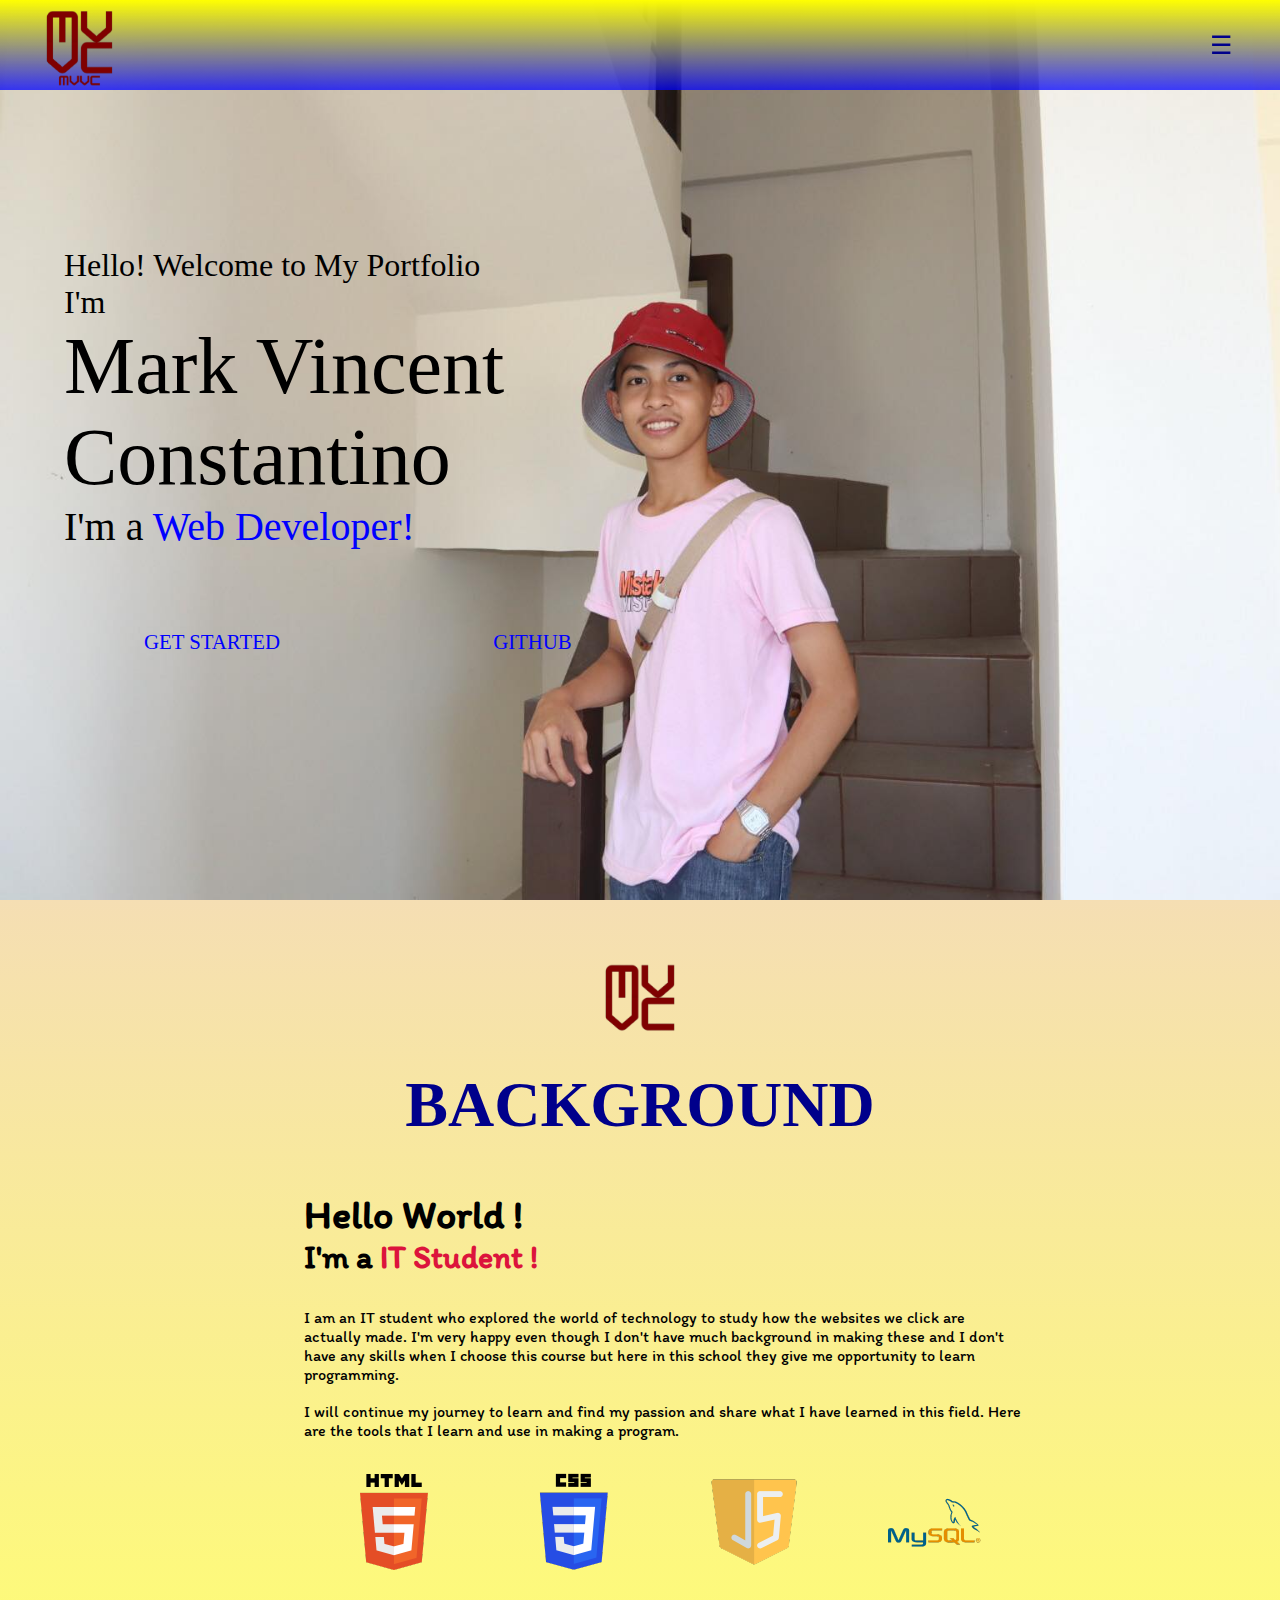
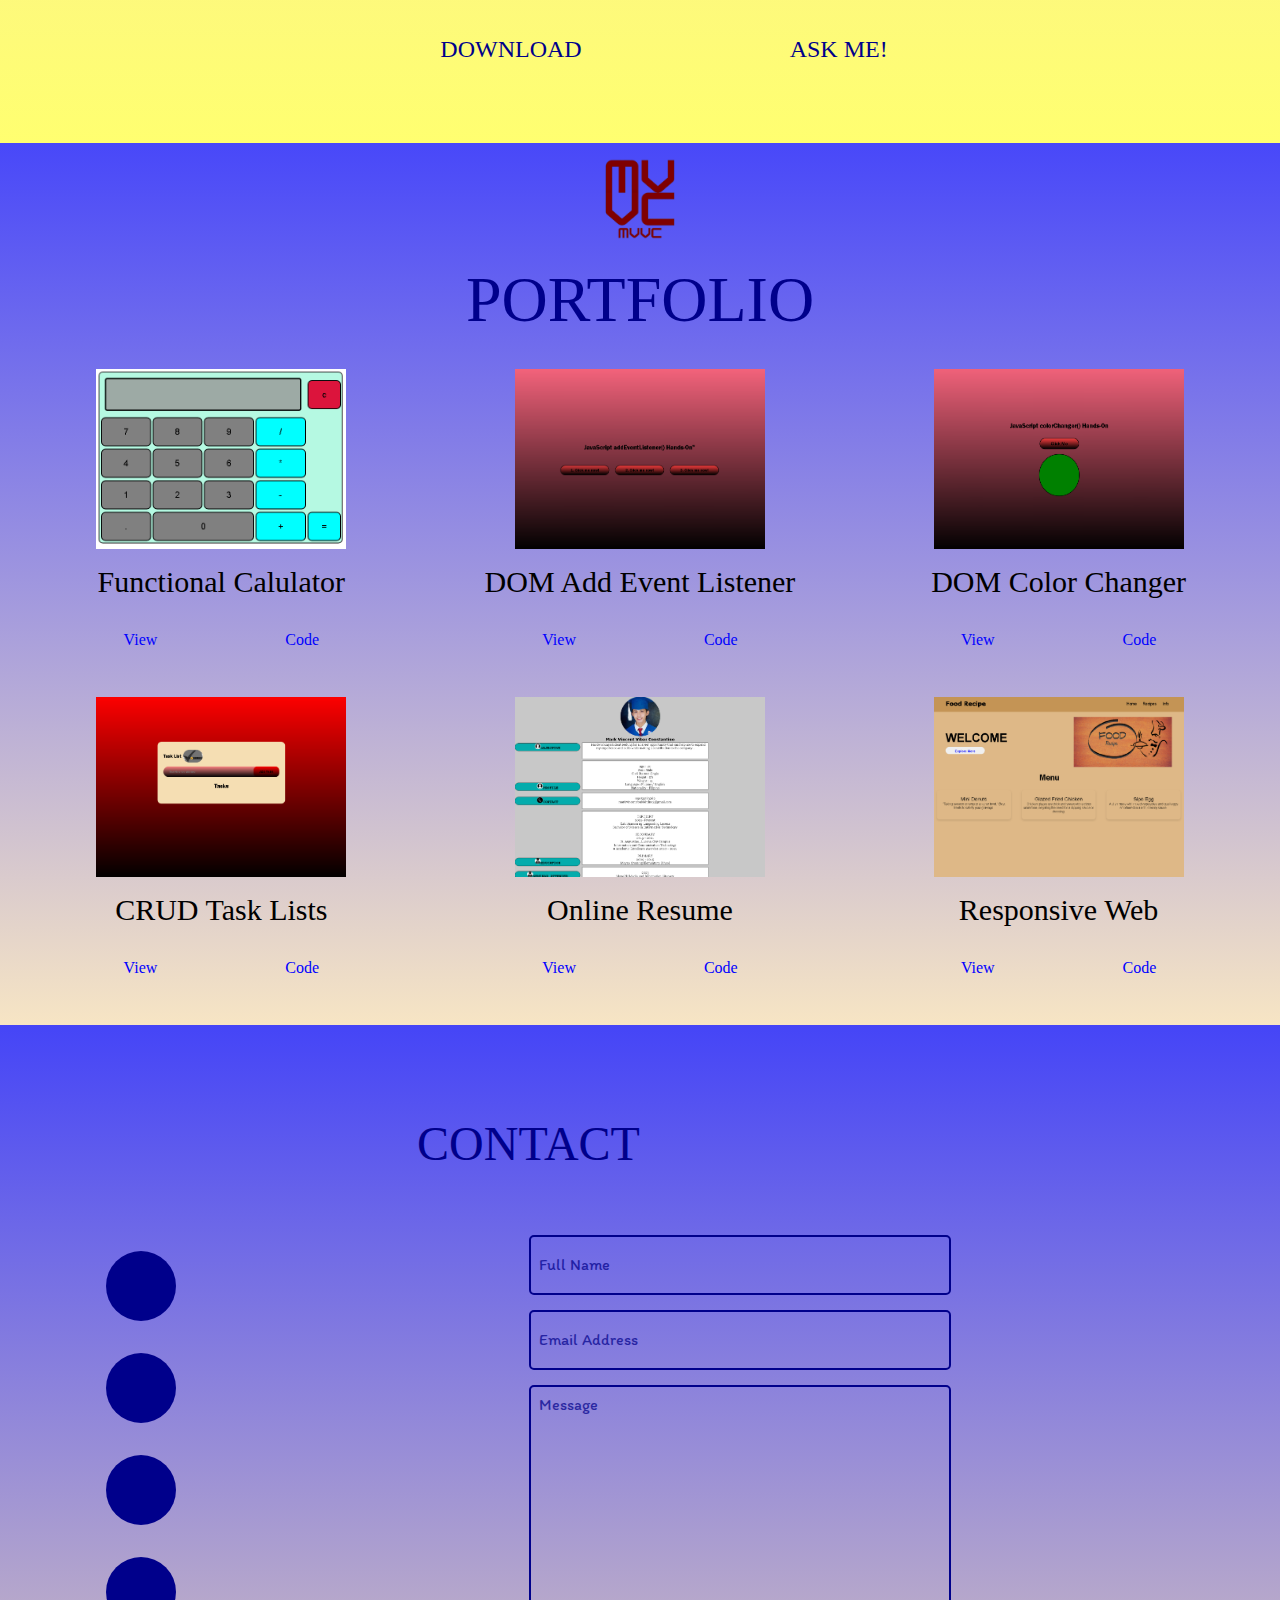
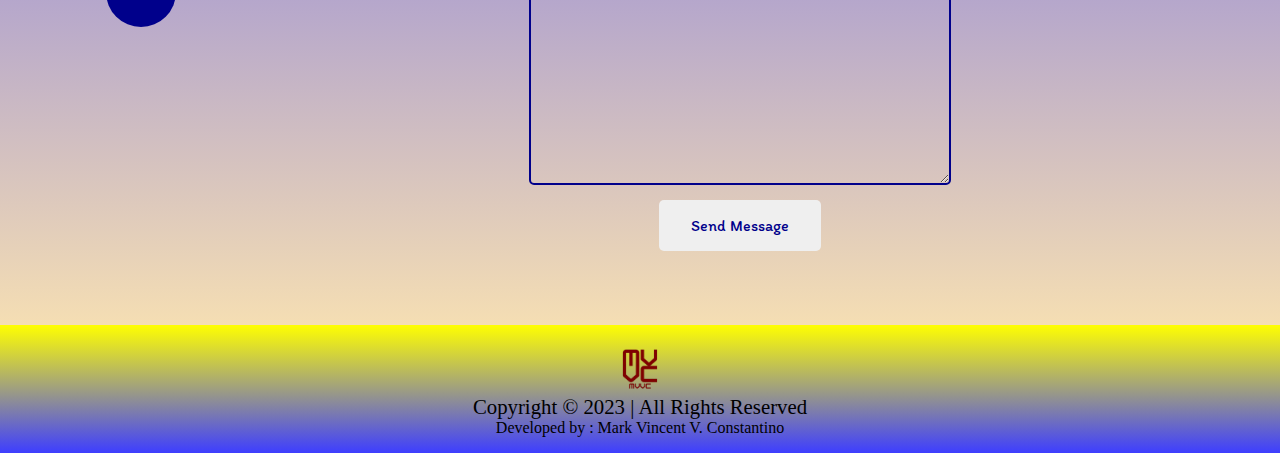
==== x.html @ ee86aa39 "Add files via upload" ====
<!DOCTYPE html>
<html lang="en">
<head>
    <meta charset="UTF-8">
    <meta http-equiv="X-UA-Compatible" content="IE=edge">
    <meta name="viewport" content="width=device-width, initial-scale=1.0"> 
        
        
    <link rel="icon" type="image/x-icon" href="layout/image/logo2.png">

    <title>Mark Vincent V. Constantino | Portfolio Website</title>

        
    <link rel="stylesheet" href="layout/css/style.css">
    <link rel="stylesheet" href="layout/css/navi.css">
    <link rel="stylesheet" href="layout/css/home.css">
    <link rel="stylesheet" href="layout/css/about.css">
    <link rel="stylesheet" href="layout/css/project.css">
    <link rel="stylesheet" href="layout/css/contact.css">

    <link rel="stylesheet" href="https://cdnjs.cloudflare.com/ajax/libs/font-awesome/6.4.0/css/all.min.css" integrity="sha512-iecdLmaskl7CVkqkXNQ/ZH/XLlvWZOJyj7Yy7tcenmpD1ypASozpmT/E0iPtmFIB46ZmdtAc9eNBvH0H/ZpiBw==" crossorigin="anonymous" referrerpolicy="no-referrer" />

</head>
<body>
    <header id="main-header">
        <div class="navbar">

            <div class="logo">
                <a href="#">
                    <img src="layout/image/new logo.png" alt="Logo">
                </a>
            </div>

            <div class="dropdown">
                <button class="dropbtn">☰</button>
                <div class="dropdown-content">
                    <a href="#home">HOME</a>
                    <a href="#about">ABOUT</a>
                    <a href="#projects">PROJECTS</a>
                    <a href="#contact">CONTACT</a>
                    <a href="https://www.facebook.com/Mark.Constantino.45?mibextid=ZbWKwL" target="_blank"><i class="fa-brands fa-facebook" id="facebook"></i></a>
                    <a href="https://www.instagram.com/__vinceyy?igsh=MmI5a3g2ZnZtajl3" target="_blank"><i class="fa-brands fa-instagram" id="instagram"></i></a>
                </div>
            </div> 

        </div>
  
    </header>  
    
    <section id="home">
        <div class="container">
            <div class="homes">
                <p class="intro">Hello! Welcome to My Portfolio <br> I'm</p>
                <p class="name">Mark Vincent Constantino</p>
                <p class="subname">I'm a <span>Web Developer!</span></p>
                <div class="buttons">
                    <a class="click" href="#about">GET STARTED </a>
                    <a class="click" href="https://github.com/MarkConstantino?tab=repositories" target="_blank">GITHUB</a>
                </div>
            </div>
            <div class="containers"></div>
        </div>
    </section>


    <section id="about">
        <div class="container">
            <div class="newlogo">
                <img src="layout/image/logo2.png" alt="Logo">
            </div>
            <h1 class="title">BACKGROUND</h1>
            <div class="about_content">
                <div class="about_containers">
                    <h2 class="about_title">Hello World !</h2>
                    <h2 class="about_subtitle">I'm a <span>IT Student !</span></h2>
                    <p class="content">
                        I am an IT student who explored the world of technology to study how the websites we click are actually made. I'm very happy even though I don't have much background in making these and I don't have any skills when I choose this course but here in this school they give me opportunity to learn programming.
                    </p>
                    <br />
                    <p class="content">
                        I will continue my journey to learn and find my passion and share what I have learned in this field. Here are the tools that I learn and use in making a program.
                    </p>
                    <div class="icons">
                        <img src="layout/image/html.png" alt="HTML">
                        <img src="layout/image/css.png" alt="CSS">
                        <img src="layout/image/js.png" alt="JAVASCRIPT">
                        <img src="layout/image/mysql.png" alt="MYSQL">
                    </div>
                    <div class="button">
                        <a href="resume.doc" class="download-btn" download>DOWNLOAD </a>
                        <a href="#contact" class="read_btn">ASK ME!</a>
                    </div>
                </div>
            </div>
        </div>
    </section>

    <section id="projects">
        <div class="container">
            <div class="nlogo">
                <img src="layout/image/new logo.png" alt="Logo">
            </div>
            <div class="title">PORTFOLIO</div>

            <div class="projects">
                <div class="project">
                    <img src="layout/image/calcu.png" alt=" Calulator">
                    <div class="project_title">Functional Calulator</div>
                    <div class="buttons">
                        <a href="https://markconstantino.github.io/Working-Calculator/" class="btn live-btn" target="_blank">View</a>
                        <a href="https://github.com/MarkConstantino/Working-Calculator" class="btn source-btn" target="_blank">Code</a>
                    </div>
                </div>

                <div class="project">
                    <img src="layout/image/alert.png" alt="Add Event Listener">
                    <div class="project_title">DOM Add Event Listener</div>
                    <div class="buttons">
                        <a href="https://markconstantino.github.io/HandsOn1-addEventListener-WS101/" class="btn live-btn" target="_blank">View</a>
                        <a href="https://github.com/MarkConstantino/HandsOn1-addEventListener-WS101" class="btn source-btn" target="_blank">Code</a>
                    </div>
                </div>

                <div class="project">
                    <img src="layout/image/color.png" alt="Color Changer">
                    <div class="project_title">DOM Color Changer</div>
                    <div class="buttons">
                        <a href="https://markconstantino.github.io/HandsOn2-colorChanger-WS101/" class="btn live-btn" target="_blank">View</a>
                        <a href="https://github.com/MarkConstantino/HandsOn2-colorChanger-WS101" class="btn source-btn" target="_blank">Code</a>
                    </div>
                </div>

                <div class="project">
                    <img src="layout/image/todo.png" alt="Task List">
                    <div class="project_title">CRUD Task Lists</div>
                    <div class="buttons">
                        <a href="https://markconstantino.github.io/Task_Lists/" class="btn live-btn" target="_blank">View</a>
                        <a href="https://github.com/MarkConstantino/Task_Lists" class="btn source-btn" target="_blank">Code</a>
                    </div>
                </div>

                <div class="project">
                    <img src="layout/image/resume.png" alt="Online Resume">
                    <div class="project_title">Online Resume</div>
                    <div class="buttons">
                        <a href="https://markconstantino.github.io/Online-Resume/" class="btn live-btn" target="_blank">View</a>
                        <a href="https://github.com/MarkConstantino/Online-Resume" class="btn source-btn" target="_blank">Code</a>
                    </div>
                </div>

                <div class="project">
                    <img src="layout/image/responsive.png" alt="Responsive Web">
                    <div class="project_title">Responsive Web</div>
                    <div class="buttons">
                        <a href="https://markconstantino.github.io/Responsive-page/" class="btn live-btn" target="_blank">View</a>
                        <a href="https://github.com/MarkConstantino/Responsive-page" class="btn source-btn" target="_blank">Code</a>
                    </div>
                </div>

            </div>
        </div>
    </section>

    <section id="contact">
        <div class="container">
            <div class="contact_title">CONTACT</div>
            <div class="contact_content">
                <div class="contact_homes">
                    <div class="contact_buttons">

                        <div class="contact_btn">
                            <a href="Kanlurang Mayao Road, Lucena, 4301 Quezon" target="_blank">
                                <i class="fa-solid fa-location-dot"></i>
                            </a>
                            <h3>Brgy. Kanluran Mayao, Lucena City 4301, Quezon</h3>
                        </div>

                        <div class="contact_btn">
                            <a href="markvincentconstantino3@gmail.com" target="_blank">
                                <i class="fa-solid fa-phone contact_icons"></i>
                            </a>
                            <h3>+63 9477426716</h3>
                        </div>
                            
                        <div class="contact_btn">
                            <a href="markvincentconstantino3@gmail.com">
                                <i class="fa-solid fa-envelope contact_icons"></i>
                            </a>
                            <h3>markvincentconstantino3@gmail.com</h3>
                        </div>

                        <div class="contact_btn">
                            <a href="https://www.facebook.com/Mark.Constantino.45?mibextid=ZbWKwL" target="_blank">
                                <i class="fa-brands fa-facebook-messenger contact_icons"></i>
                            </a>
                            <h3>Mark.Constantino.45</h3>
                        </div>
                    </div>
                </div>
                <div class="contact_containers">
                    <form id="contactForm" action="https://formspree.io/f/xknlodje" method="POST">
                        <input type="text" id="name" name="name" placeholder="Full Name">
                        <input type="email" id="email" name="email" placeholder="Email Address">
                        <textarea name="message" id="message" placeholder="Message" cols="30" rows="10"></textarea>
                        <button type="submit" class="submit_btn">Send Message</button>
                    </form>
                </div>
            </div>
        </div>
    </section>

    <footer>
        <div class="mvvc">
            <img src="layout/image/new logo.png" alt="Logo">
        </div>
        <p class="copyright">Copyright © 2023 | All Rights Reserved </p>
        <p class="developer">Developed by : Mark Vincent V. Constantino</p>
    </footer>

    <script src="assets/js/main.js"></script>
        
</body>
</html>
---- layout/css/style.css ----
@import url('https://fonts.googleapis.com/css2?family=Itim&family=Russo+One&display=swap');

* {
    margin: 0%;
    padding: 0%;
    box-sizing: border-box;
}

li {
    list-style: none;
}

a {
    text-decoration: none;
    color: black;
    font-size: 1.3rem;
    font-family: 'Franklin Gothic Medium';
}

a:hover {
    color: royalblue;
    font-size: 1.5rem;
}

footer {
    background: repeating-linear-gradient(rgb(255, 255, 1), rgba(0, 0, 255, 0.755));
    font-family: 'russo';
    color: black;
    display: flex;
    flex-direction: column;
    justify-content: center;
    align-items: center;
    padding: 1rem 0;
}

.mvvc img {
    align-items: center;
    width: 50px;
    height: 50px;
    margin-top: 0px;
}

footer .copyright {
    font-size: 1.3rem;
}

footer .developer {
    font-size: 1rem;
}

@media (max-width: 576px) {
    footer {
        padding: 0.5rem 0;
    }

    footer .copyright,
    footer .developer,
    footer .developer a {
        font-size: 0.8rem; 
    }
}
---- layout/css/navi.css ----
header {  
    position: fixed;
    top: 0;
    background: repeating-linear-gradient(rgb(255, 255, 1), rgba(0, 0, 255, 0.755));
    width: 100%;
    padding: 0 2rem;
}

.navbar {
    width: 100%;
    height: 90px;
    margin: 0 auto;
    display: flex;
    align-items: center;
    justify-content: space-between;
}

.navbar .logo a img {
    width: 95px;
    height: auto;
}

.dropbtn {
    margin-left: 3rem;
    background-color: transparent;
    color: darkblue;
    padding: 16px;
    font-size: 25px;
    border: none;
    cursor: pointer;
}
  
.dropdown {
    position: relative;
    display: inline-block;
}
  
.dropdown-content {
    display: none;
    position: absolute;
    background-color: #8581fb;
    min-width: 160px;
    box-shadow: 0px 8px 16px 0px rgba(0,0,0,0.2);
    z-index: 1;
}
  
.dropdown-content a {
    color: black;
    padding: 12px 16px;
    text-decoration: none;
    display: block;
}
  
.dropdown-content a:hover {
    background-color: #f1f1f1;
}
  
.dropdown:hover .dropdown-content {
    display: block;
}
  
.dropdown:hover .dropbtn {
    color: rgb(255, 255, 105);
    background-color: transparent;
}

/* Styles for tablets */
@media only screen and (max-width: 768px) {
    header {
        padding: 0 1rem;
    }

    .navbar {
        height: 70px;
    }

    .navbar .logo a img {
        width: 80px;
    }


    .dropbtn {
        font-size: 20px;
    }
}

/* Styles for phones */
@media only screen and (max-width: 480px) {
    .navbar {
        height: auto;
        flex-direction: column;
    }

    .navbar .logo {
        margin-bottom: 10px;
    }


    .dropbtn {
        margin: 0;
        font-size: 20px;
    }
}
---- layout/css/home.css ----
#home {
    height: 100vh;
    background-image: url(../image/me.jpeg);
    background-repeat: no-repeat;
    background-attachment: scroll;
    background-size: cover;
    display: flex;
    flex-direction: column;
    justify-content: center;
    color: black;
}

#home .container {
    display: flex;
    flex-wrap: wrap;
    justify-content: center;
}

#home .container .homes {
    height: 400px;
    width: 55%;
    display: flex;
    flex-direction: column;
    align-items: left;
    justify-content: center;
}

#home .container .containers {
    width: 38%;
}

.homes .intro {
    font-family: 'Franklin Gothic Medium';
    font-size: 2rem;
}

.homes .name {
    font-family: 'Franklin Gothic Medium';
    font-size: 7rem;
    margin-top: 0;
}

.homes .subname {
    font-family: 'Franklin Gothic Medium';
    font-size: 3rem;
    margin-top: 0;
}

.homes .subname span {
    color: blue;
}

.homes .content {
    font-family: 'Lucida Sans';
    margin-top: 5rem;
    font-size: 1.3rem;
}

.homes .buttons {
    margin-top: 5rem;
    gap: 3rem;
}

.homes .buttons .click {
    border: black;
    padding: 1rem 5rem;
    border-radius: 50%;
    color: blue;
    font-family: 'Franklin Gothic Medium';
    font-size: 1.3rem;
    margin-right: 3rem;
}


.homes .buttons .click:hover {
    background-color: blue;
    color: black;
}

@media (max-width: 1669px) {
    #home .container .containers {
        width: 35%;
    }

    .homes .intro {
        font-size: 2rem;
    }

    .homes .name {
        font-size: 5rem;
    }

    .homes .subname {
        font-size: 2.5rem;
    }

    .homes .content {
        font-size: 1rem;
    }

    .homes .buttons #join_btn {
        margin-right: 1rem;
    }
}

@media (max-width: 1440px) {

    .homes .buttons #contact_btn {
        padding: 1rem 2rem;
    }
}

@media (max-width: 1210px) {
    .homes .name {
        font-size: 6rem;
    }
}

@media (max-width: 1150px) {
    .about_homes .about_title {
        font-size: 2rem;
    }

    .about_homes .content {
        font-size: 0.9rem;
    }

    .about_homes .icons img {
        width: 50px;
    }
}

@media (max-width: 992px) {
  
    #home .container .homes {
        width: 100%;
        padding: 3rem;
    }

    #home .container .containers {
        display: none;
    }

    .homes .name {
        font-size: 4rem;
    }

    .homes .subname {
        font-size: 2rem;
    }

    .homes .content {
        font-size: 1rem;
    }
}

@media (max-width: 694px) {
    .homes .name {
        font-size: 3.5rem;
    }
}

@media (max-width: 576px) {
    
    #home .container .homes {
        margin-top: 3rem;
        align-items: flex-start;
    }

    .homes .intro {
        font-size: 1.3rem;
    }

    .homes .name {
        font-size: 3rem;
    }

    .homes .subname {
        font-size: 1.5rem;
    }

    .homes .content {
        font-size: 0.9rem;
        margin-top: 2rem;
    }

    .homes .buttons {
        display: flex;
        margin-top: 2rem;
    }

    .homes .buttons #contact_btn {
        padding: 1rem;
        font-size: 1rem;
        text-align: center;
    }
}
---- layout/css/about.css ----
@import url("style.css");

#about {
    height: 100%;
    background: repeating-linear-gradient(wheat, rgb(255, 255, 112));
    background-attachment: scroll;
    background-size: cover;
    display: flex;
    flex-wrap: wrap;
}

#about .container {
    display: flex;
    align-items: center;
    flex-direction: column;
    justify-content: center;
    padding: 3rem 0;
}

.newlogo img {
    align-items: center;
    width: 100px;
    height: 100px;
    margin-bottom: 0px;
}

#about .container .title {
    color: darkblue;
    font-family: 'russo';
    font-size: 4rem;
    margin: 1rem 0 0 0;
}

#about .container .about_content {
    display: flex;
    justify-content: center;
    margin-top: 3rem;
}

.about_containers {
    width: 65%;
    padding: 0 2rem 0 5rem;
    display: flex;
    flex-direction: column;
    align-items: flex-start;
}

.about_containers .about_title {
    font-family: 'itim';
    font-size: 3.5rem;
    margin: 0;
}

.about_containers .about_subtitle {
    font-family: 'itim';
    font-size: 2.5rem;
    margin-bottom: 2rem;
}

.about_containers .about_subtitle span {
    color: crimson;
}

.about_containers .content {
    font-family: 'itim';
    font-size: 24px;
}

.about_containers .icons {
    width: 100%;
    display: flex;
    justify-content: space-around;
    margin: 2rem 0;
}

.about_containers .button {
    width: 100%;
    display: flex;
    justify-content: center;
    gap: 3rem;
}

.about_containers .button a {
    border: black;
    padding: 1rem 5rem;
    border-radius: 50%;
    color: darkblue;
    font-family: 'russo';
    font-size: 2rem;
    margin: 1rem 0;
}

.about_containers .button a:hover {
    background-color: darkblue;
    color: white;
}

@media (max-width: 1669px) {
    .about_containers .about_title {
        font-size: 3rem;
    }

    .about_containers .about_subtitle {
        font-size: 2rem;
    }

    .about_containers .content {
        font-size: 1rem;
    }

    .about_containers .button a {
        font-size: 1.5rem;
    }
}

@media (max-width: 1440px) {
    .about_containers .about_title {
        font-size: 2.5rem;
    }
}

@media (max-width: 1210px) {
    #about {
        height: 100%;
    }

    #about .container .about_content {
        flex-direction: column;
        gap: 2rem;
    }

    .about_leftDiv,
    .about_containers {
        width: 100%;
        align-items: center;
    }

    .about_containers {
        padding: 0 2rem 0 2rem;
    }
}

@media (max-width: 790px) {
    .about_containers .about_title {
        font-size: 2rem;
    }

    .about_containers .about_subtitle {
        font-size: 2rem;
    }

    .about_containers .icons img {
        width: 75px;
    }

    .about_containers .button a {
        font-size: 1.2rem;
    }
}

@media (max-width: 576px) {
    #about .container .title {
        font-size: 2rem;
    }

    .about_containers {
        width: 100%;
        padding: 0 2rem;
        align-items: center;
    }

    .about_containers .about_title {
        font-size: 1.8rem;
        text-align: center;
    }

    .about_containers .about_subtitle {
        font-size: 1.5rem;
    }

    .about_containers .button a {
        padding: 1rem;
    }

    .about_containers .icons img {
        width: 50px;
    }

    .about_containers .button {
        gap: 1rem;
    }

    .about_containers .button a {
        font-size: 1rem;
    }
}
---- layout/css/project.css ----
@import url("style.css");

#projects {
    height: 100%;
    background: repeating-linear-gradient(rgb(72, 72, 249), rgb(247, 229, 196));
    background-attachment: scroll;
    background-size: cover;
    overflow-x: hidden;
    color: white;
}

.nlogo img {
    align-items: center;
    width: 100px;
    height: 100px;
    margin-bottom: 0px;
}

#projects .container {
    display: flex;
    flex-wrap: wrap;
    justify-content: center;
    flex-direction: column;
    align-items: center;
}

#projects .container .title {
    color: darkblue;
    font-family: 'russo';
    font-size: 4rem;
    margin: 1rem 0 0 0;
}

#projects .container .projects {
    width: 100%;
    display: flex;
    justify-content: space-evenly;
    flex-wrap: wrap;
    margin: 32px 0;
}

#projects .container .projects .project {
    display: flex;
    flex-wrap: wrap;
    align-items: center;
    justify-content: center;
}

#projects .container .projects .project:nth-child(-n + 3) {
    flex-basis: calc(33.33% - 32px);
    margin-bottom: 32px;
}

#projects .container .projects .project:nth-child(n + 4) {
    flex-basis: calc(33.33% - 32px);
}

.projects .project img {
    width: 250px;
    height: 180px;
}

.projects .project .project_title {
    color: black;
    font-family: 'Franklin Gothic Medium';
    font-size: 30px;
    font-weight: 400;
    margin: 16px 0;
}

.projects .project .buttons {
    display: flex;
    gap: 30px;
}

.projects .project .buttons a {
    border: black;
    padding: 16px 49px;
    border-radius: 50%;
    color: blue;
    font-size: 1rem;
}

.projects .project .buttons a:hover {
    background-color: blue;
    color: yellow;
    font-size: 1.3rem;
}

/********** RESPONSIVENESS STYLE *************/
@media (max-width: 576px) {
    #projects .container .title {
        font-size: 2rem;
    }

    .projects .project img {
        width: 100%;
        height: auto;
        max-width: 350px;
    }

    .projects .project .project_title {
        font-size: 1.3rem;
    }

    .projects .project .buttons a {
        font-size: 0.9rem;
        padding: 12px 35px; 
    }

    .projects .project .buttons a:hover {
        font-size: 1.1rem;
    }
}
---- layout/css/contact.css ----
@import url("style.css");

#contact {
    height: 100vh;
    background: repeating-linear-gradient(rgb(69, 69, 247), wheat);
    background-repeat: no-repeat;
    background-attachment: scroll;
    background-size: cover;
    display: flex;
    flex-wrap: wrap;
}

#contact .container {
    display: flex;
    flex-direction: column;
    align-items: center;
    justify-content: center;
}

#contact .container .contact_title {
    color: darkblue;
    font-size: 3rem;
    font-family: 'Franklin Gothic Medium';
    margin: 1rem 0 0 0;
}

.contact_content {
    display: flex;
    flex-wrap: wrap;
    justify-content: center;
    width: 80%;
    margin-top: 4rem;
}

.contact_homes {
    flex: 1;
}

.contact_buttons .contact_btn {
    display: flex;
    align-items: center;
    gap: 20px;
    margin-right: 5rem;
}

.contact_buttons .contact_btn:hover .fa-solid.fa-location-dot,
.contact_buttons .contact_btn:hover .fa-solid.fa-phone,
.contact_buttons .contact_btn:hover .fa-solid.fa-envelope,
.contact_buttons .contact_btn:hover .fa-brands.fa-facebook-messenger {
    height: 80px;
    width: 80px;
}

.contact_buttons .contact_btn h3 {
    color: black;
    display: none;
}

.contact_buttons .contact_btn:hover h3 {
    display: flex;
}

.fa-solid.fa-location-dot,
.fa-solid.fa-phone,
.fa-solid.fa-envelope,
.fa-brands.fa-facebook-messenger {
    color: yellow;
    font-size: 2rem;
    background-color: darkblue;
    height: 70px;
    width: 70px;
    display: flex;
    justify-content: center;
    align-items: center;
    border-radius: 100px;
    margin: 1rem 0;
}

.contact_containers {
    flex: 1;
}

form {
    display: flex;
    flex-wrap: wrap;
    justify-content: center;
}

form input,
form textarea {
    width: 100%;
    padding: 8px;
    margin-bottom: 15px;
    border: 2px solid darkblue;
    border-radius: 5px;
    background-color: transparent;
    font-size: 1rem;
    font-family: 'itim';
    color: black;
}

form input {
    height: 60px;
}

form textarea {
    height: 400px;
}

::placeholder {
    color: darkblue;
    opacity: 0.7;
}

form .submit_btn {
    padding: 1rem 2rem;
    color: darkblue;
    border: black;
    border-radius: 5px;
    cursor: pointer;
    font-size: 1rem;
    font-family: 'itim';
    font-weight: 500;
}

form .submit_btn:hover {
    background-color: darkblue;
    color: yellow;
}


@media (max-width: 992px) {
    #contact {
        height: auto;
    }

    .contact_content {
        width: 95%;
    }

    .contact_buttons .contact_btn {
        margin-right: 1rem;
    }
}

@media (max-width: 576px) {
    #contact .container .contact_title {
        font-size: 2rem;
    }

    #contact .container .contact_subtitle {
        font-size: 1rem;
    }

    .contact_content {
        flex-direction: column-reverse;
        width: 95%;
        margin-top: 2rem;
    }

    .contact_homes {
        order: 2;
    }

    .contact_containers {
        order: 1;
    }

    .contact_buttons {
        display: flex;
        justify-content: center;
    }

    .contact_buttons .contact_btn {
        gap: 0;
        margin-right: 1rem;
    }

    .fa-solid.fa-location-dot,
    .fa-solid.fa-phone,
    .fa-solid.fa-envelope,
    .fa-brands.fa-facebook-messenger {
        height: 50px;
        width: 50px;
        font-size: 1rem;
    }

    form .submit_btn {
        margin-bottom: 2rem;
    }

    .contact_buttons .contact_btn:hover h3 {
        display: none;
    }
}
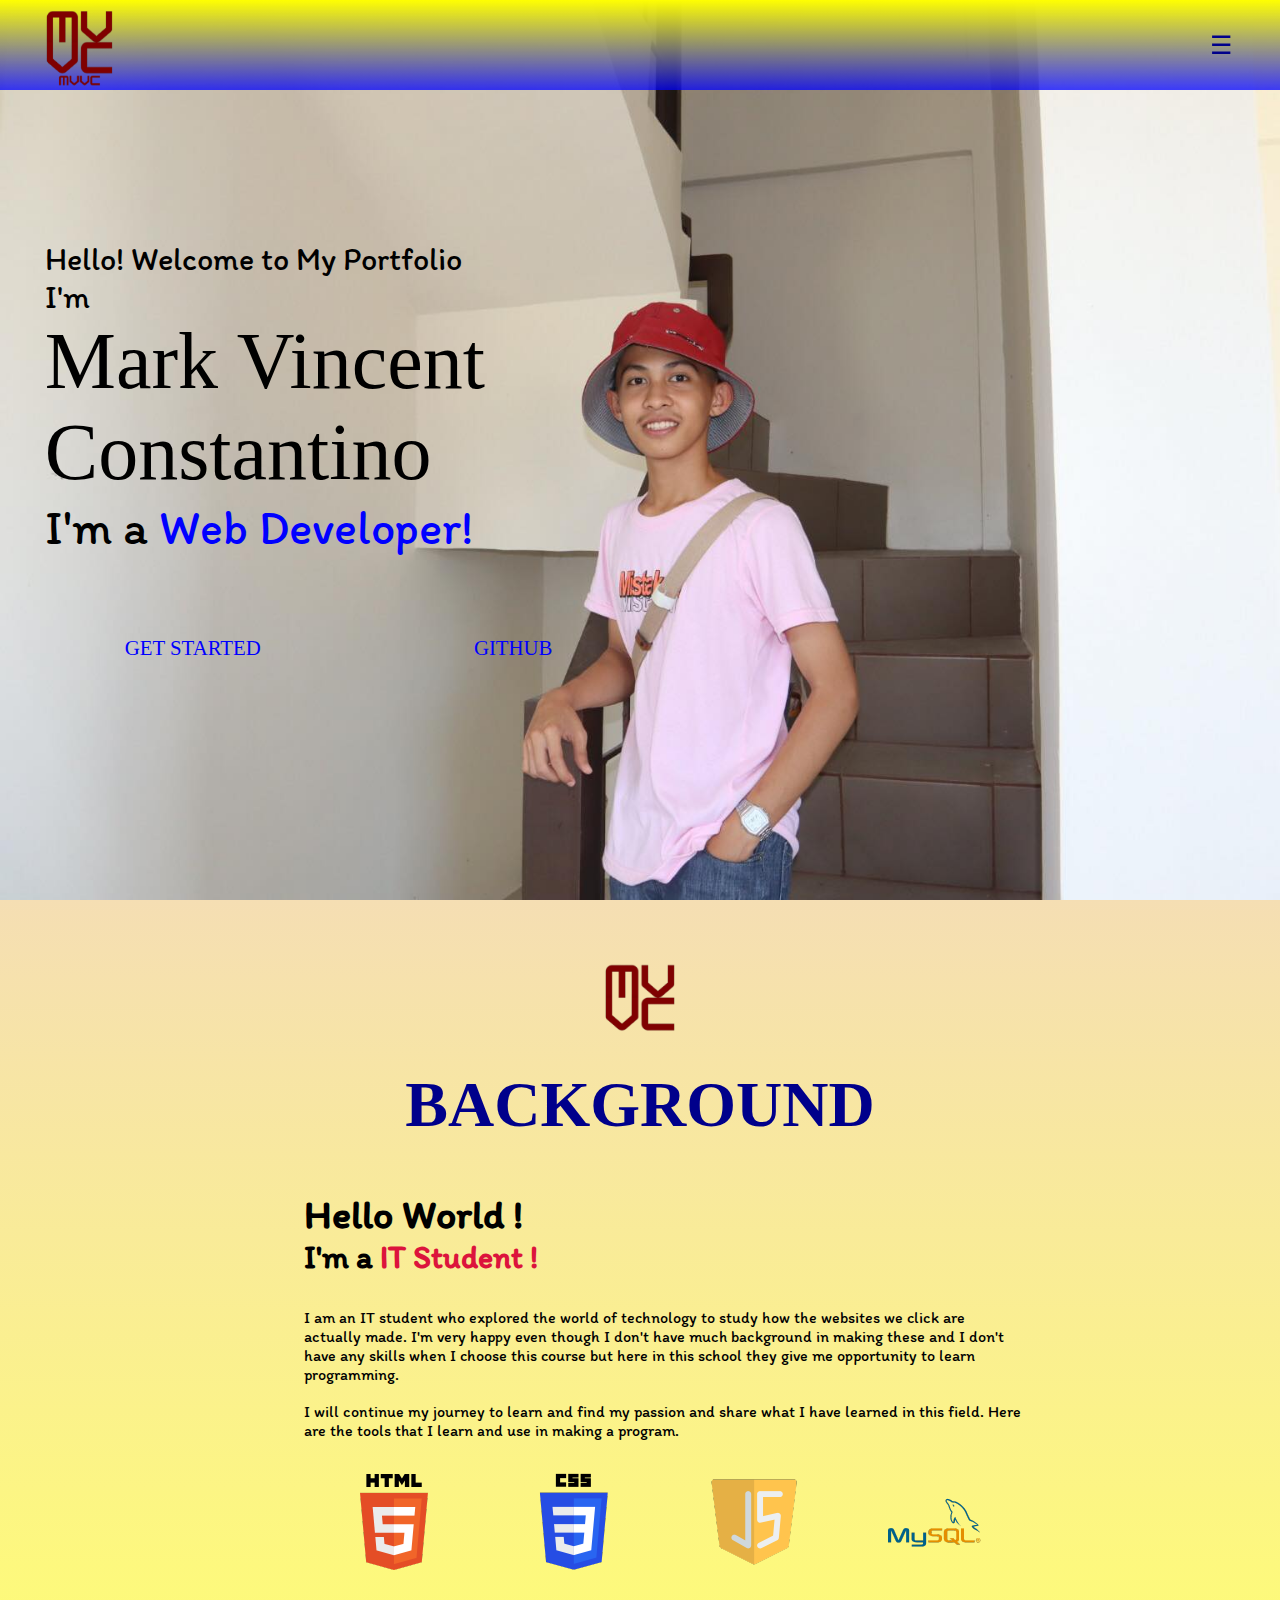
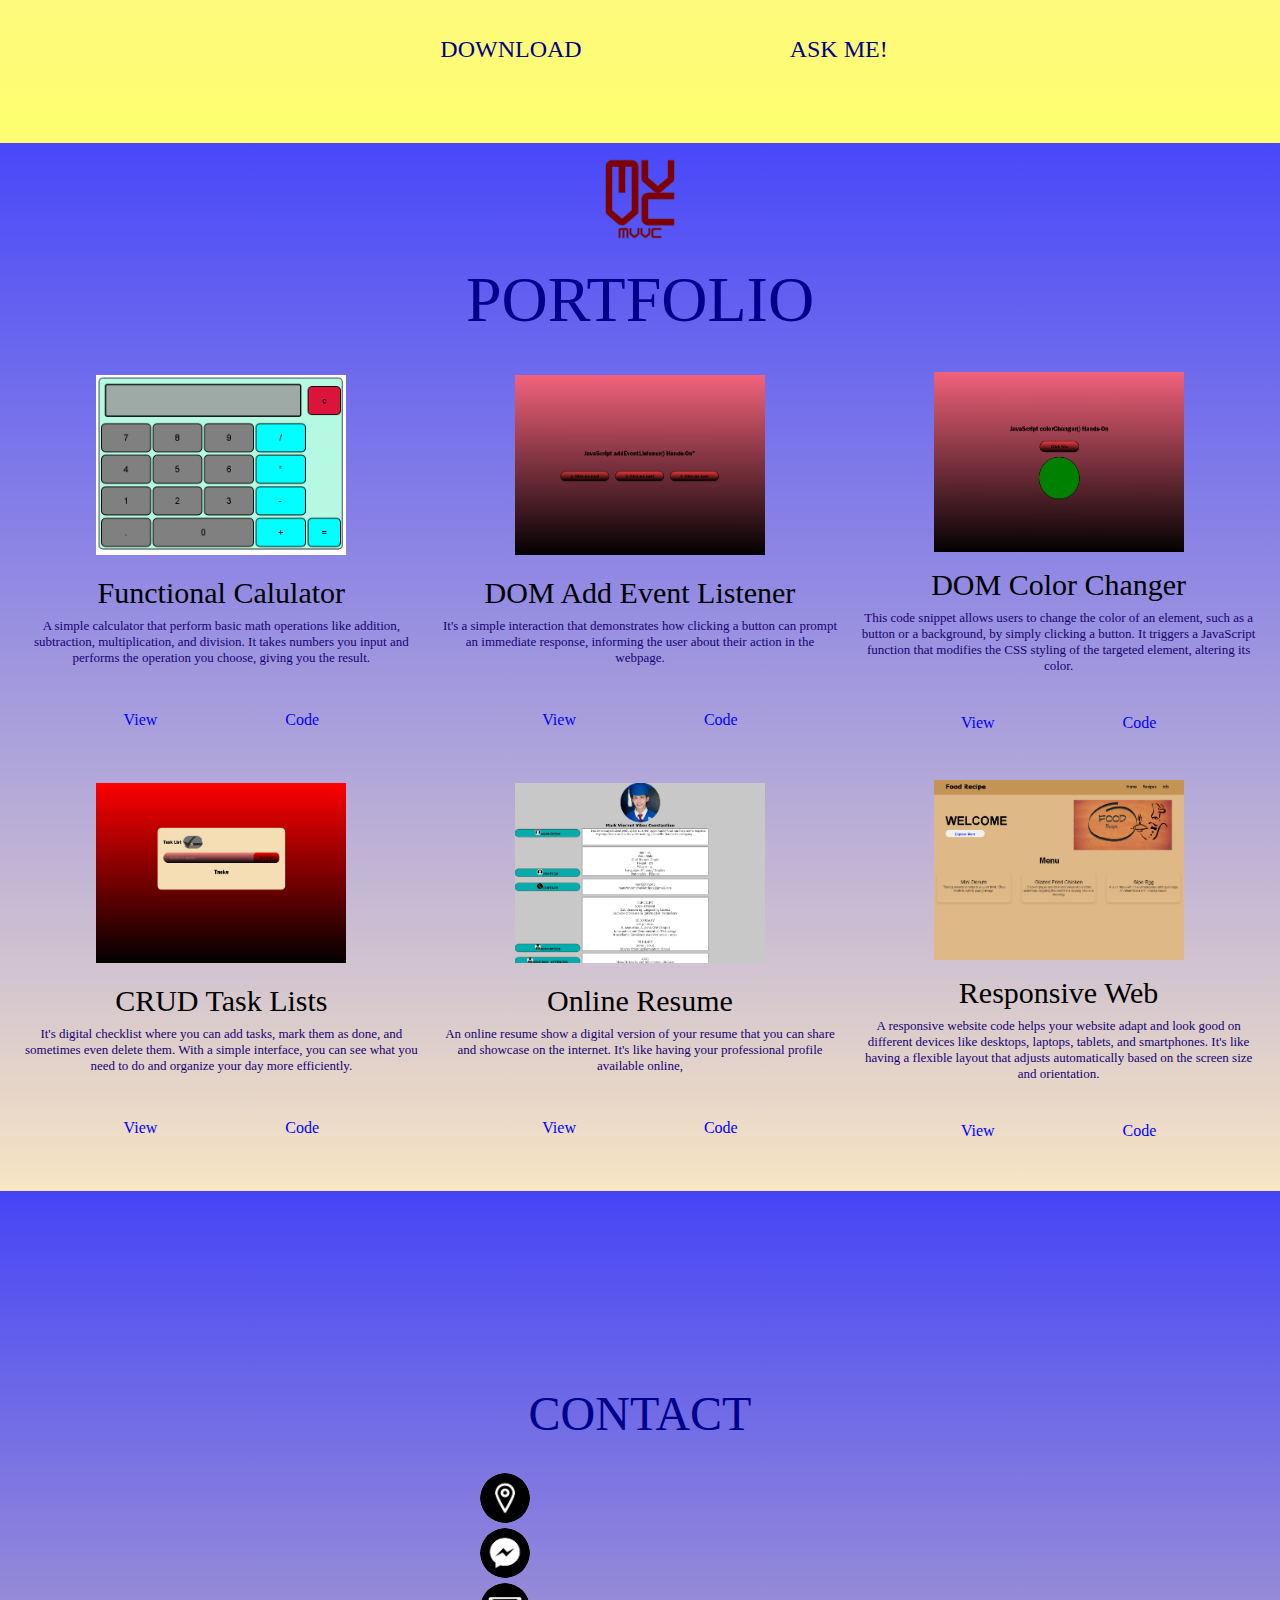
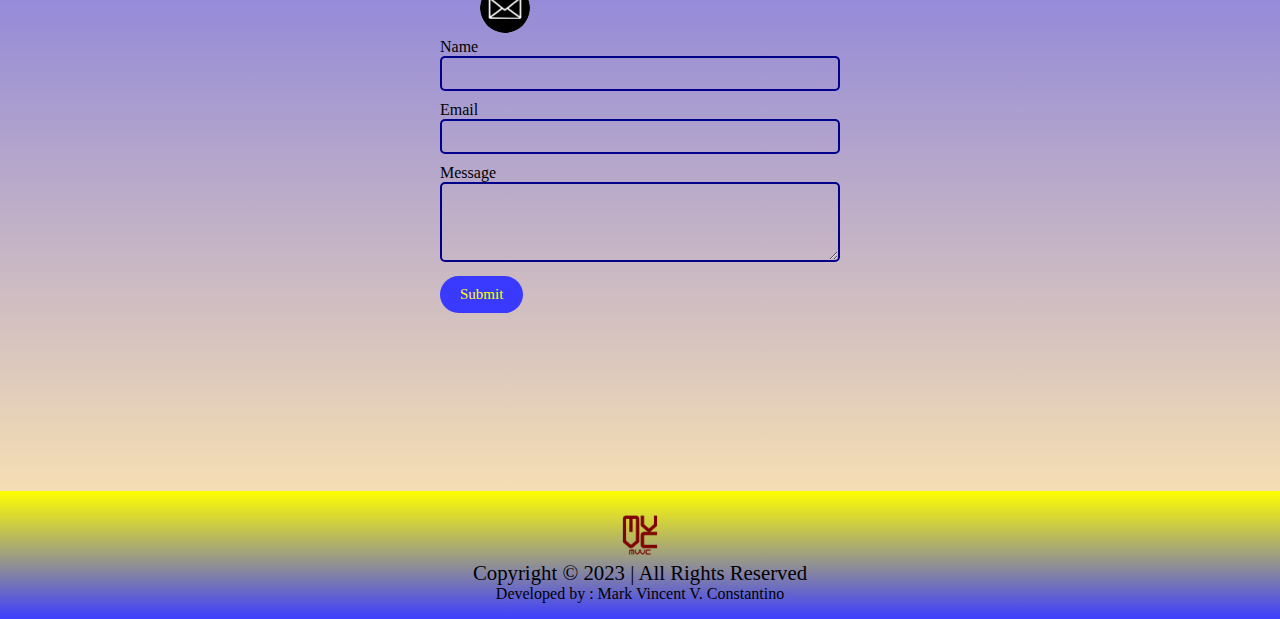
==== commit 7ee008f0: "Add files via upload" ====
--- a/x.html
+++ b/x.html
@@ -18,7 +18,7 @@
     <link rel="stylesheet" href="layout/css/project.css">
     <link rel="stylesheet" href="layout/css/contact.css">
 
-    <link rel="stylesheet" href="https://cdnjs.cloudflare.com/ajax/libs/font-awesome/6.4.0/css/all.min.css" integrity="sha512-iecdLmaskl7CVkqkXNQ/ZH/XLlvWZOJyj7Yy7tcenmpD1ypASozpmT/E0iPtmFIB46ZmdtAc9eNBvH0H/ZpiBw==" crossorigin="anonymous" referrerpolicy="no-referrer" />
+    
 
 </head>
 <body>
@@ -105,7 +105,9 @@
             <div class="projects">
                 <div class="project">
                     <img src="layout/image/calcu.png" alt=" Calulator">
-                    <div class="project_title">Functional Calulator</div>
+                    <div class="project_title">Functional Calulator <br>
+                        <p>A simple calculator that perform basic math operations like addition, subtraction, multiplication, and division. It takes numbers you input and performs the operation you choose, giving you the result.</p>
+                    </div>
                     <div class="buttons">
                         <a href="https://markconstantino.github.io/Working-Calculator/" class="btn live-btn" target="_blank">View</a>
                         <a href="https://github.com/MarkConstantino/Working-Calculator" class="btn source-btn" target="_blank">Code</a>
@@ -114,7 +116,9 @@
 
                 <div class="project">
                     <img src="layout/image/alert.png" alt="Add Event Listener">
-                    <div class="project_title">DOM Add Event Listener</div>
+                    <div class="project_title">DOM Add Event Listener <br>
+                        <p> It's a simple interaction that demonstrates how clicking a button can prompt an immediate response, informing the user about their action in the webpage. </p>
+                    </div>
                     <div class="buttons">
                         <a href="https://markconstantino.github.io/HandsOn1-addEventListener-WS101/" class="btn live-btn" target="_blank">View</a>
                         <a href="https://github.com/MarkConstantino/HandsOn1-addEventListener-WS101" class="btn source-btn" target="_blank">Code</a>
@@ -123,7 +127,9 @@
 
                 <div class="project">
                     <img src="layout/image/color.png" alt="Color Changer">
-                    <div class="project_title">DOM Color Changer</div>
+                    <div class="project_title">DOM Color Changer <br>
+                        <p>This code snippet allows users to change the color of an element, such as a button or a background, by simply clicking a button. It triggers a JavaScript function that modifies the CSS styling of the targeted element, altering its color. </p>
+                    </div>
                     <div class="buttons">
                         <a href="https://markconstantino.github.io/HandsOn2-colorChanger-WS101/" class="btn live-btn" target="_blank">View</a>
                         <a href="https://github.com/MarkConstantino/HandsOn2-colorChanger-WS101" class="btn source-btn" target="_blank">Code</a>
@@ -132,7 +138,9 @@
 
                 <div class="project">
                     <img src="layout/image/todo.png" alt="Task List">
-                    <div class="project_title">CRUD Task Lists</div>
+                    <div class="project_title">CRUD Task Lists <br>
+                        <p>It's  digital checklist where you can add tasks, mark them as done, and sometimes even delete them. With a simple interface, you can see what you need to do  and organize your day more efficiently. </p>
+                    </div>
                     <div class="buttons">
                         <a href="https://markconstantino.github.io/Task_Lists/" class="btn live-btn" target="_blank">View</a>
                         <a href="https://github.com/MarkConstantino/Task_Lists" class="btn source-btn" target="_blank">Code</a>
@@ -141,7 +149,9 @@
 
                 <div class="project">
                     <img src="layout/image/resume.png" alt="Online Resume">
-                    <div class="project_title">Online Resume</div>
+                    <div class="project_title">Online Resume <br>
+                        <p>An online resume show a digital version of your resume that you can share and showcase on the internet. It's like having your professional profile available online,</p>
+                    </div>
                     <div class="buttons">
                         <a href="https://markconstantino.github.io/Online-Resume/" class="btn live-btn" target="_blank">View</a>
                         <a href="https://github.com/MarkConstantino/Online-Resume" class="btn source-btn" target="_blank">Code</a>
@@ -150,7 +160,9 @@
 
                 <div class="project">
                     <img src="layout/image/responsive.png" alt="Responsive Web">
-                    <div class="project_title">Responsive Web</div>
+                    <div class="project_title">Responsive Web <br>
+                        <p>A responsive website code helps your website adapt and look good on different devices like desktops, laptops, tablets, and smartphones. It's like having a flexible layout that adjusts automatically based on the screen size and orientation. </p>
+                    </div>
                     <div class="buttons">
                         <a href="https://markconstantino.github.io/Responsive-page/" class="btn live-btn" target="_blank">View</a>
                         <a href="https://github.com/MarkConstantino/Responsive-page" class="btn source-btn" target="_blank">Code</a>
@@ -167,47 +179,52 @@
             <div class="contact_content">
                 <div class="contact_homes">
                     <div class="contact_buttons">
-
                         <div class="contact_btn">
-                            <a href="Kanlurang Mayao Road, Lucena, 4301 Quezon" target="_blank">
-                                <i class="fa-solid fa-location-dot"></i>
+                            <a href="https://maps.app.goo.gl/kbRPXktaD6iJhLjn8"target="_blank">
+                                <img class="image-button" src="layout/image/loc.png" alt="Clickable Image">
                             </a>
-                            <h3>Brgy. Kanluran Mayao, Lucena City 4301, Quezon</h3>
-                        </div>
-
+                            <p>Brgy.KanluranMayao,LucenaCity4301,Quezon</p>
+                        </div>
+    
                         <div class="contact_btn">
-                            <a href="markvincentconstantino3@gmail.com" target="_blank">
-                                <i class="fa-solid fa-phone contact_icons"></i>
+                            <a href="https://www.facebook.com/Mark.Constantino.45?mibextid=ZbWKwL"target="_blank">
+                                <img class="image-button" src="layout/image/mes.png" alt="Clickable Image">
                             </a>
-                            <h3>+63 9477426716</h3>
-                        </div>
-                            
+                            <p>MarkVincentConstantino</p> 
+                        </div>
+
                         <div class="contact_btn">
-                            <a href="markvincentconstantino3@gmail.com">
-                                <i class="fa-solid fa-envelope contact_icons"></i>
+                            <a href="mailto:markvincentconstantino3@gmail.com?subject=Your%20Subject&body=Your%20Message"target="_blank">
+                                <img class="image-button" src="layout/image/mail.png" alt="Clickable Image">
                             </a>
-                            <h3>markvincentconstantino3@gmail.com</h3>
-                        </div>
-
-                        <div class="contact_btn">
-                            <a href="https://www.facebook.com/Mark.Constantino.45?mibextid=ZbWKwL" target="_blank">
-                                <i class="fa-brands fa-facebook-messenger contact_icons"></i>
-                            </a>
-                            <h3>Mark.Constantino.45</h3>
+                            <p>markvincentconstantino3@gmail</p>
+                        </div>
+                        
                         </div>
                     </div>
                 </div>
                 <div class="contact_containers">
-                    <form id="contactForm" action="https://formspree.io/f/xknlodje" method="POST">
-                        <input type="text" id="name" name="name" placeholder="Full Name">
-                        <input type="email" id="email" name="email" placeholder="Email Address">
-                        <textarea name="message" id="message" placeholder="Message" cols="30" rows="10"></textarea>
-                        <button type="submit" class="submit_btn">Send Message</button>
+                    <form id="contactForm" action="https://formspree.io/f/meqykzje"method="POST">
+                        <label for="name">Name</label>
+                        <input type="text" id="name" name="name" required>
+                    
+                        <label for="email">Email</label>
+                        <input type="email" id="email" name="email" required>
+                    
+                        <label for="message">Message</label>
+                        <textarea id="message" name="message" rows="4" required></textarea>
+                    
+                        <button type="button" onclick="sendEmail()">Submit</button>
                     </form>
                 </div>
-            </div>
-        </div>
-    </section>
+                <script>
+                    function sendEmail() {
+                        alert("Thank you for messaging. Message sent!");
+                    }
+                </script>
+            </div>
+        </div>                
+    </section>                           
 
     <footer>
         <div class="mvvc">
--- a/layout/css/style.css
+++ b/layout/css/style.css
@@ -1,8 +1,8 @@
 @import url('https://fonts.googleapis.com/css2?family=Itim&family=Russo+One&display=swap');
 
 * {
-    margin: 0%;
-    padding: 0%;
+    margin: 0;
+    padding: 0;
     box-sizing: border-box;
 }
 
@@ -53,9 +53,18 @@
         padding: 0.5rem 0;
     }
 
+    a {
+        font-size: 1rem; 
+    }
+
     footer .copyright,
     footer .developer,
     footer .developer a {
         font-size: 0.8rem; 
     }
+
+    .mvvc img {
+        width: 30px; 
+        height: 30px;
+    }
 }
--- a/layout/css/home.css
+++ b/layout/css/home.css
@@ -30,18 +30,18 @@
 }
 
 .homes .intro {
-    font-family: 'Franklin Gothic Medium';
+    font-family: 'itim';
     font-size: 2rem;
 }
 
 .homes .name {
     font-family: 'Franklin Gothic Medium';
-    font-size: 7rem;
+    font-size: 5rem;
     margin-top: 0;
 }
 
 .homes .subname {
-    font-family: 'Franklin Gothic Medium';
+    font-family: 'itim';
     font-size: 3rem;
     margin-top: 0;
 }
@@ -77,96 +77,27 @@
     color: black;
 }
 
-@media (max-width: 1669px) {
-    #home .container .containers {
-        width: 35%;
-    }
-
-    .homes .intro {
-        font-size: 2rem;
-    }
-
-    .homes .name {
-        font-size: 5rem;
-    }
-
-    .homes .subname {
-        font-size: 2.5rem;
-    }
-
-    .homes .content {
-        font-size: 1rem;
-    }
-
-    .homes .buttons #join_btn {
-        margin-right: 1rem;
-    }
-}
-
-@media (max-width: 1440px) {
-
-    .homes .buttons #contact_btn {
-        padding: 1rem 2rem;
-    }
-}
-
-@media (max-width: 1210px) {
-    .homes .name {
-        font-size: 6rem;
-    }
-}
-
-@media (max-width: 1150px) {
-    .about_homes .about_title {
-        font-size: 2rem;
-    }
-
-    .about_homes .content {
-        font-size: 0.9rem;
-    }
-
-    .about_homes .icons img {
-        width: 50px;
-    }
-}
 
 @media (max-width: 992px) {
-  
     #home .container .homes {
         width: 100%;
-        padding: 3rem;
+        padding: 20px;
     }
-
-    #home .container .containers {
-        display: none;
-    }
-
+    
     .homes .name {
         font-size: 4rem;
     }
-
+    
     .homes .subname {
         font-size: 2rem;
     }
-
+    
     .homes .content {
         font-size: 1rem;
     }
 }
 
-@media (max-width: 694px) {
-    .homes .name {
-        font-size: 3.5rem;
-    }
-}
-
 @media (max-width: 576px) {
-    
-    #home .container .homes {
-        margin-top: 3rem;
-        align-items: flex-start;
-    }
-
     .homes .intro {
         font-size: 1.3rem;
     }
@@ -180,18 +111,12 @@
     }
 
     .homes .content {
-        font-size: 0.9rem;
-        margin-top: 2rem;
+        font-size: 1rem;
+        margin-top: 1rem; 
     }
 
-    .homes .buttons {
-        display: flex;
-        margin-top: 2rem;
-    }
-
-    .homes .buttons #contact_btn {
-        padding: 1rem;
+    .homes .buttons .click {
+        padding: 1rem 2rem;
         font-size: 1rem;
-        text-align: center;
     }
 }
--- a/layout/css/project.css
+++ b/layout/css/project.css
@@ -36,7 +36,7 @@
     display: flex;
     justify-content: space-evenly;
     flex-wrap: wrap;
-    margin: 32px 0;
+    margin: 35px 0;
 }
 
 #projects .container .projects .project {
@@ -61,11 +61,19 @@
 }
 
 .projects .project .project_title {
+    text-align: center;
     color: black;
     font-family: 'Franklin Gothic Medium';
     font-size: 30px;
-    font-weight: 400;
+    font-weight: 200;
     margin: 16px 0;
+}
+.projects .project .project_title p{
+    text-align: center;
+    color: rgb(23, 3, 112);
+    font-family: 'Lucida Sans';
+    font-size: 13px;
+    margin: 8px 0;
 }
 
 .projects .project .buttons {
@@ -87,28 +95,32 @@
     font-size: 1.3rem;
 }
 
-/********** RESPONSIVENESS STYLE *************/
-@media (max-width: 576px) {
+@media (max-width: 768px) {
     #projects .container .title {
-        font-size: 2rem;
+        font-size: 2.5rem; 
     }
 
     .projects .project img {
         width: 100%;
         height: auto;
-        max-width: 350px;
+        max-width: 250px; 
     }
 
     .projects .project .project_title {
-        font-size: 1.3rem;
+        font-size: 24px; 
+    }
+
+    .projects .project .project_title p {
+        font-size: 12px; 
     }
 
     .projects .project .buttons a {
-        font-size: 0.9rem;
-        padding: 12px 35px; 
+        font-size: 0.8rem; 
+        padding: 12px 30px; 
     }
 
     .projects .project .buttons a:hover {
-        font-size: 1.1rem;
+        font-size: 1rem; 
     }
 }
+
--- a/layout/css/contact.css
+++ b/layout/css/contact.css
@@ -8,20 +8,22 @@
     background-size: cover;
     display: flex;
     flex-wrap: wrap;
+    justify-content: center; 
+    align-items: center; 
 }
 
 #contact .container {
     display: flex;
-    flex-direction: column;
+    justify-content: center;
     align-items: center;
-    justify-content: center;
+    flex-direction: column;   
 }
 
 #contact .container .contact_title {
     color: darkblue;
     font-size: 3rem;
     font-family: 'Franklin Gothic Medium';
-    margin: 1rem 0 0 0;
+    margin: 1rem 0 0;
 }
 
 .contact_content {
@@ -29,11 +31,17 @@
     flex-wrap: wrap;
     justify-content: center;
     width: 80%;
-    margin-top: 4rem;
+    margin-top: 2rem;
 }
 
 .contact_homes {
     flex: 1;
+}
+
+.contact_btn .image-button {
+    border-radius: 50%;
+    width: 50px;
+    height: 50px;
 }
 
 .contact_buttons .contact_btn {
@@ -41,155 +49,72 @@
     align-items: center;
     gap: 20px;
     margin-right: 5rem;
+    position: relative; 
 }
 
-.contact_buttons .contact_btn:hover .fa-solid.fa-location-dot,
-.contact_buttons .contact_btn:hover .fa-solid.fa-phone,
-.contact_buttons .contact_btn:hover .fa-solid.fa-envelope,
-.contact_buttons .contact_btn:hover .fa-brands.fa-facebook-messenger {
-    height: 80px;
-    width: 80px;
+.contact_buttons .contact_btn p {
+    color: black;
+    display: none;
+    position: absolute; 
+    font-size: 16px;
+    left: 30%; 
+
 }
 
-.contact_buttons .contact_btn h3 {
-    color: black;
-    display: none;
-}
-
-.contact_buttons .contact_btn:hover h3 {
+.contact_buttons .contact_btn:hover p {
     display: flex;
 }
 
-.fa-solid.fa-location-dot,
-.fa-solid.fa-phone,
-.fa-solid.fa-envelope,
-.fa-brands.fa-facebook-messenger {
-    color: yellow;
-    font-size: 2rem;
-    background-color: darkblue;
-    height: 70px;
-    width: 70px;
-    display: flex;
-    justify-content: center;
-    align-items: center;
-    border-radius: 100px;
-    margin: 1rem 0;
+form {
+    max-width: 400px;
+    margin: 0 auto;
 }
 
-.contact_containers {
-    flex: 1;
-}
-
-form {
-    display: flex;
-    flex-wrap: wrap;
-    justify-content: center;
-}
-
-form input,
-form textarea {
-    width: 100%;
-    padding: 8px;
-    margin-bottom: 15px;
+input,
+textarea {
     border: 2px solid darkblue;
     border-radius: 5px;
     background-color: transparent;
-    font-size: 1rem;
-    font-family: 'itim';
-    color: black;
+    width: 100%;
+    padding: 8px;
+    margin-bottom: 10px;
+    box-sizing: border-box;
 }
 
-form input {
-    height: 60px;
+button {
+    font-size: 15px;
+    font-family: 'Franklin Gothic Medium';
+    background-color: rgb(58, 58, 255);
+    color: yellow;
+    padding: 10px 20px;
+    border: none;
+    border-radius: 50px;
+    cursor: pointer;
 }
 
-form textarea {
-    height: 400px;
-}
-
-::placeholder {
-    color: darkblue;
-    opacity: 0.7;
-}
-
-form .submit_btn {
-    padding: 1rem 2rem;
-    color: darkblue;
-    border: black;
-    border-radius: 5px;
-    cursor: pointer;
-    font-size: 1rem;
-    font-family: 'itim';
-    font-weight: 500;
-}
-
-form .submit_btn:hover {
-    background-color: darkblue;
-    color: yellow;
+button:hover {
+    color: blue;
+    background-color: rgb(252, 252, 73);
 }
 
 
-@media (max-width: 992px) {
-    #contact {
-        height: auto;
+@media only screen and (max-width: 768px) {
+    .contact_content {
+        width: 90%; 
     }
-
-    .contact_content {
-        width: 95%;
-    }
-
     .contact_buttons .contact_btn {
-        margin-right: 1rem;
+        margin-right: 2rem; 
     }
 }
 
-@media (max-width: 576px) {
-    #contact .container .contact_title {
-        font-size: 2rem;
+@media only screen and (max-width: 480px) {
+    .contact_content {
+        width: 100%; 
     }
-
-    #contact .container .contact_subtitle {
-        font-size: 1rem;
+    form {
+        max-width: 90%;
     }
-
-    .contact_content {
-        flex-direction: column-reverse;
-        width: 95%;
-        margin-top: 2rem;
-    }
-
-    .contact_homes {
-        order: 2;
-    }
-
-    .contact_containers {
-        order: 1;
-    }
-
-    .contact_buttons {
-        display: flex;
-        justify-content: center;
-    }
-
     .contact_buttons .contact_btn {
-        gap: 0;
-        margin-right: 1rem;
-    }
-
-    .fa-solid.fa-location-dot,
-    .fa-solid.fa-phone,
-    .fa-solid.fa-envelope,
-    .fa-brands.fa-facebook-messenger {
-        height: 50px;
-        width: 50px;
-        font-size: 1rem;
-    }
-
-    form .submit_btn {
-        margin-bottom: 2rem;
-    }
-
-    .contact_buttons .contact_btn:hover h3 {
-        display: none;
+        margin-right: 1rem; 
     }
 }
